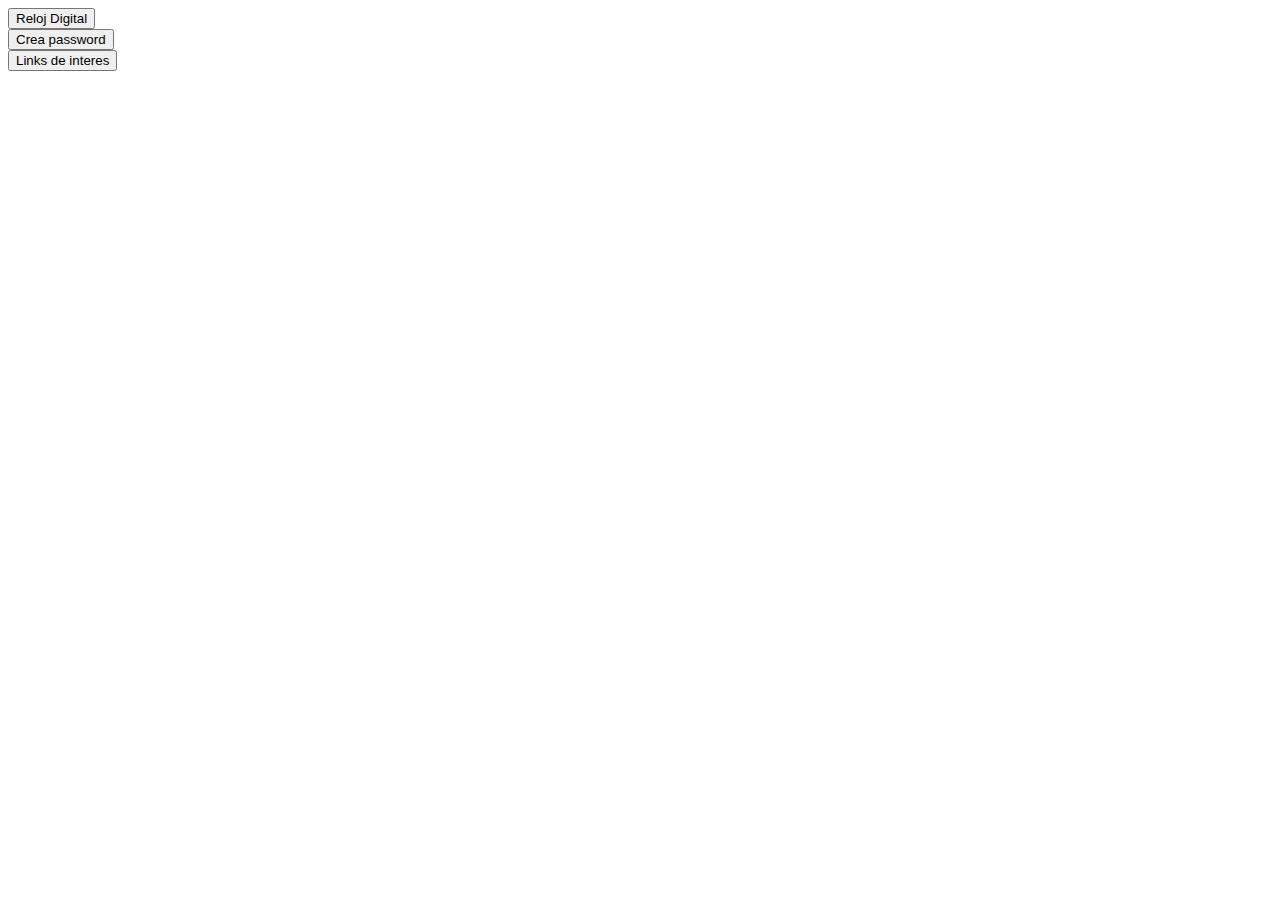
==== index.html @ 319e33f0 "Primera version de index.html" ====
<!DOCTYPE html>
<html lang="en">
    <head>
        <meta charset="UTF-8">
        <meta name="viewport" content="width=device-width, initial-scale=1.0">
        <link rel="stylesheet" href="css/fondo.css">
        <title>Dashboard</title>
    </head>
    <body>
        <header>

        </header>
        
        <div id="dashboard">
            <div class="module">
                <div id="reloj-digital"></div>
                <button onclick="abrirModulo('reloj-digital.html')">Reloj Digital</button>
            </div>
            
            <div class="module">
                <div id="crea-contrasena"></div>
                <button onclick="abrirModulo('password.html')">Crea password</button>
            </div>
            
            <div class="module">
                <div id="links-interesantes"></div>
                <button onclick="abrirModulo('links.html')">Links de interes</button>
            </div>
        </div>
        
        
        <script src="js/fondo.js"></script>
    </body>
</html>
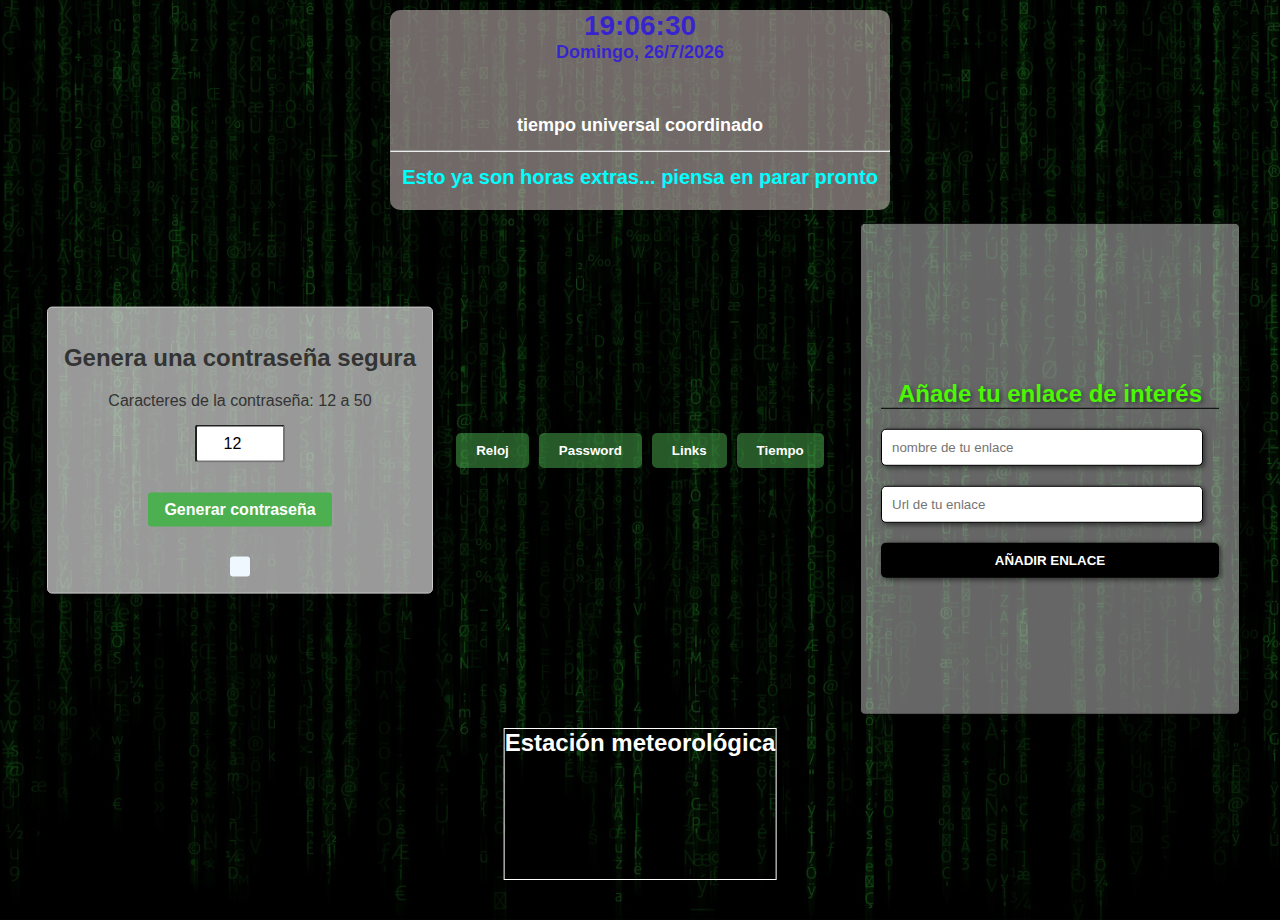
==== commit 5e9c0e25: "Version 0.1" ====
--- a/index.html
+++ b/index.html
@@ -4,6 +4,9 @@
         <meta charset="UTF-8">
         <meta name="viewport" content="width=device-width, initial-scale=1.0">
         <link rel="stylesheet" href="css/fondo.css">
+        <link rel="stylesheet" href="css/reloj-digital.css">
+        <link rel="stylesheet" href="css/password.css">
+        <link rel="stylesheet" href="css/links.css">
         <title>Dashboard</title>
     </head>
     <body>
@@ -11,24 +14,27 @@
 
         </header>
         
-        <div id="dashboard">
-            <div class="module">
-                <div id="reloj-digital"></div>
-                <button onclick="abrirModulo('reloj-digital.html')">Reloj Digital</button>
+        <div id="dashboard-index">
+
+            <div id="enlaces">
+                <button onclick="abrirModulo('reloj-digital.html')">Reloj</button>
+                <button onclick="abrirModulo('password.html')">Password</button>
+                <button onclick="abrirModulo('links.html')">Links</button>
+                <button onclick="abrirModulo('links.html')">Tiempo</button>
             </div>
+
+            <div id="reloj-digital-a"></div>            
+            <div id="crea-contrasena-a"></div>
+            <div id="links-interesantes-a">Links</div>
+            <div id="meteo-a">Estación meteorológica</div>
             
-            <div class="module">
-                <div id="crea-contrasena"></div>
-                <button onclick="abrirModulo('password.html')">Crea password</button>
-            </div>
-            
-            <div class="module">
-                <div id="links-interesantes"></div>
-                <button onclick="abrirModulo('links.html')">Links de interes</button>
-            </div>
         </div>
         
         
         <script src="js/fondo.js"></script>
+        <script src="js/reloj-digital.js"></script>
+        <script src="js/password.js"></script>
+        <script src="js/links.js"></script>
+        <!-- <script src="js/tiempo.js"></script> -->
     </body>
 </html>--- a/css/fondo.css
+++ b/css/fondo.css
@@ -0,0 +1,110 @@
+body {
+    margin: 0;
+    padding: 0;
+    font-family: Arial, sans-serif;
+    height: 100vh;
+    display: flex;
+    justify-content: center;
+    align-items: center;
+    background-color: #f1f1f1;
+    color: #333;
+    overflow: hidden;
+    transition: background-color 0.5s ease;
+}
+
+
+#dashboard-index {
+    width: 100%;
+    height: 100%;
+    padding: 20px;
+    background-color: #0a0a0a;
+    box-shadow: 0px 0px 10px rgba(0, 0, 0, 0.2);
+    display: flex;
+    flex-direction: column;
+    justify-content: center;
+    align-items: center;
+    /* imagenes centradas, que no excedan el body y que no se repitan */
+    background-repeat: no-repeat;
+    background-size: cover;
+    background-position: center;
+    /* Capa semitransparente */
+    background-color: rgba(0, 0, 0, 0.7); /* Cambia el color y la opacidad */
+    background-blend-mode: overlay; /* Mezcla el color con la imagen */
+}
+
+#enlaces {
+    position: absolute;
+    display: flex;
+    justify-content: center;
+    width: 50%;
+    margin: 20px auto;
+    gap: 10px;
+}
+
+button {
+    padding: 10px 20px;
+    background-color: rgba(76, 175, 80, 0.5); /* fondo con transparencia */
+    color: white;
+    font-weight: bold;
+    border: none;
+    border-radius: 5px;
+    cursor: pointer;
+    transition: background-color 0.3s ease;
+}
+
+#reloj-digital-a {
+    /* posicionado y centrado encima de enlaces */
+    position: absolute;
+    width: 500px;
+    height: 200px;
+    top: 10px;
+    left: 50%;
+    transform: translateX(-50%);
+    font-size: 28px;
+    font-weight: bold;
+    color: rgba(29, 4, 250, 0.7);
+    text-align: center;
+    background-color: rgba(226, 208, 208, 0.5); /* fondo con transparencia */
+    background-blend-mode: overlay; /* Mezcla el color con la imagen */
+    border-radius: 10px;
+}
+
+#crea-contrasena-a {
+    /* posicionado y centrado a la izquierda de enlaces */
+    position: absolute;
+    left: 20px;
+    top: 50%;
+    transform: translateY(-50%);
+    width: 400px;
+    padding: 20px;
+    display: flex;
+    flex-direction: column;
+}
+
+
+#links-interesantes-a {
+    /* posicionado y centrado a la derecha de enlaces */
+    position: absolute;
+    right: 20px;
+    top: 60%;
+    transform: translateY(-60%);
+    width: 380px;
+    padding: 20px;
+    display: flex;
+    flex-direction: column;
+    gap: 10px;
+}
+
+#meteo-a {
+    /* posicionado y centrado debajo de enlaces */
+    position: absolute;
+    height: 150px;
+    bottom: 20px;
+    left: 50%;
+    transform: translateX(-50%);
+    font-size: 24px;
+    font-weight: bold;
+    color: white;
+    text-align: center;
+    border: 1px solid white;
+}--- a/css/reloj-digital.css
+++ b/css/reloj-digital.css
@@ -0,0 +1,76 @@
+body {
+    margin: 0;
+    padding: 0;
+    font-family: Arial, sans-serif;
+    height: 100vh;
+    display: flex;
+    justify-content: center;
+    align-items: center;
+    background-color: #f1f1f1;
+    color: #333;
+    overflow: hidden;
+    transition: background-color 0.5s ease;
+}
+
+
+#dashboard {
+    width: 100%;
+    height: 100%;
+    padding: 20px;
+    background-color: #0a0a0a;
+    box-shadow: 0px 0px 10px rgba(0, 0, 0, 0.2);
+    display: flex;
+    flex-direction: column;
+    justify-content: center;
+    align-items: center;
+    /* imagenes centradas, que no excedan el body y que no se repitan */
+    background-repeat: no-repeat;
+    background-size: cover;
+    background-position: center;
+    /* Capa semitransparente */
+    background-color: rgba(0, 0, 0, 0.7); /* Cambia el color y la opacidad */
+    background-blend-mode: overlay; /* Mezcla el color con la imagen */
+}
+
+#zonaHorariaDiv {
+    width: 100%;
+    display: flex;
+    justify-content: center;
+    align-items: center;
+    color: white;
+    font-family: 'Roboto', sans-serif;
+    font-weight: bold;
+    font-size: 15px;
+}
+
+#reloj-digital {
+    font-size: 60px;
+    font-weight: bold;
+    margin-bottom: 20px;
+    transition: font-size 0.5s ease;
+    text-align: center;
+
+    /* Añadimos estilos para el reloj */
+    position: relative;
+    width: 300px;
+    height: 300px;
+    color: aliceblue;
+}
+
+#fecha {
+    
+    font-size: 20px;
+    margin-bottom: 20px;
+    transition: font-size 0.5s ease;
+    text-align: center;
+}
+
+#fraseDiv {
+    font-size: 20px;
+    margin-bottom: 20px;
+    transition: font-size 0.5s ease;
+    text-align: center;
+    width: 100%;
+    color: aqua;
+    font-weight: bold;
+}--- a/css/password.css
+++ b/css/password.css
@@ -0,0 +1,85 @@
+body {
+    margin: 0;
+    padding: 0;
+    font-family: Arial, sans-serif;
+    height: 100vh;
+    display: flex;
+    justify-content: center;
+    align-items: center;
+    background-color: #f1f1f1;
+    color: #333;
+    overflow: hidden;
+    transition: background-color 0.5s ease;
+}
+
+
+#dashboard {
+    width: 100%;
+    height: 100%;
+    padding: 20px;
+    background-color: #0a0a0a;
+    box-shadow: 0px 0px 10px rgba(0, 0, 0, 0.2);
+    display: flex;
+    flex-direction: column;
+    justify-content: center;
+    align-items: center;
+    /* imagenes centradas, que no excedan el body y que no se repitan */
+    background-repeat: no-repeat;
+    background-size: cover;
+    background-position: center;
+    /* Capa semitransparente */
+    background-color: rgba(0, 0, 0, 0.7); /* Cambia el color y la opacidad */
+    background-blend-mode: overlay; /* Mezcla el color con la imagen */
+}
+
+
+
+/* div para visualizar texto, boton y select de generador de contraseña */
+#contrasena {
+    display: flex;
+    flex-direction: column;
+    justify-content: center;
+    align-items: center;
+    margin: 1rem 0;
+    padding: 1rem;
+    border: 1px solid #ccc;
+    border-radius: 5px;
+    margin: auto;
+    
+    /*color de fondo semitransparente*/
+    background-color: rgba(255, 255, 255, 0.6);
+    transition: background-color 0.3s;      
+}
+
+#contrasena input {
+    padding: 0.5rem;
+    margin: 15px auto;
+    border-radius: 3px;
+    outline: none;
+    font-size: 1rem;
+    width: 20%;
+    text-align: center;
+}
+
+/* boton para generar contraseña */
+#generar {
+    padding: 0.5rem 1rem;
+    margin: 15px auto;
+    border: none;
+    border-radius: 3px;
+    cursor: pointer;
+    background-color: #4caf50;
+    color: #fff;
+    font-size: 1rem;
+    transition: background-color 0.3s;
+}
+
+#password-result {
+    margin-top: 15px;
+    padding: 10px;
+    border-radius: 3px;
+    background-color: #f0f8ff;
+    color: #333;
+    font-size: 1rem;
+    transition: background-color 0.3s;    
+}--- a/css/links.css
+++ b/css/links.css
@@ -0,0 +1,114 @@
+body {
+    margin: 0;
+    padding: 0;
+    font-family: Arial, sans-serif;
+    height: 100vh;
+    display: flex;
+    justify-content: center;
+    align-items: center;
+    background-color: #f1f1f1;
+    color: #333;
+    overflow: hidden;
+    transition: background-color 0.5s ease;
+}
+
+
+#dashboard {
+    width: 100%;
+    height: 100%;
+    padding: 20px;
+    background-color: #0a0a0a;
+    box-shadow: 0px 0px 10px rgba(0, 0, 0, 0.2);
+    display: flex;
+    flex-direction: column;
+    justify-content: center;
+    align-items: center;
+    /* imagenes centradas, que no excedan el body y que no se repitan */
+    background-repeat: no-repeat;
+    background-size: cover;
+    background-position: center;
+    /* Capa semitransparente */
+    background-color: rgba(0, 0, 0, 0.7); /* Cambia el color y la opacidad */
+    background-blend-mode: overlay; /* Mezcla el color con la imagen */
+}
+
+
+
+/* div para título, campos y boton de los enlaces */
+#links {
+    display: flex;
+    flex-direction: column;
+    justify-content: center;
+    height: 50vh;
+    background-color: lightgray;
+    padding: 20px;
+    border: 1px solid black;
+    border-radius: 5px;
+    font-family: Arial, sans-serif;
+    color: rgb(255, 255, 255);
+    /*color de fondo semitransparente*/
+    background-color: rgba(255, 255, 255, 0.4);
+    transition: background-color 0.3s; 
+}
+
+#links h2 {
+    margin-bottom: 20px;
+    text-align: center;
+    font-weight: bold;
+    font-size: 24px;
+    /*color de texto extraño*/
+    color: rgb(74, 248, 5);
+    /*shadow de texto*/
+    text-shadow: 2px 2px 5px rgba(0, 0, 0, 0.5);
+    border-bottom: 1px solid black;
+}
+
+#links input {
+    width: 300px;
+    padding: 10px;
+    margin-bottom: 20px;
+    border-radius: 5px;
+    border: 1px solid black;
+    box-shadow: 2px 2px 5px rgba(0, 0, 0, 0.5);
+    font-family: Arial, sans-serif;
+}
+
+#btnAgregar {
+    padding: 10px 20px;
+    background-color: black;
+    color: white;
+    border: none;
+    border-radius: 5px;
+    box-shadow: 2px 2px 5px rgba(0, 0, 0, 0.5);
+    cursor: pointer;
+    font-family: Arial, sans-serif;
+    font-weight: bold;
+    text-transform: uppercase;
+}
+
+#divEnlaces {
+    display: flex;
+    width: 350px;
+    flex-wrap: wrap;
+    justify-content: flex-start;
+    align-items: center;
+    margin-top: 20px;
+}
+
+#btnEnlaces {
+    display: inline-block; /* los botones se colocan en linea */
+    padding: 10px 20px;    
+    border: none;
+    border-radius: 5px;
+    cursor: pointer;
+    /* background-color y color compatibles con fondo oscuro */
+    background-color: rgba(179, 24, 24, 0.5);
+    color: white;
+    margin-bottom: 20px;
+    margin-right: 10px;
+    transition: background-color 0.3s;
+    box-shadow: 2px 2px 5px rgba(0, 0, 0, 0.5);
+    font-family: Arial, sans-serif;
+    font-weight: bold;
+    text-transform: uppercase;
+}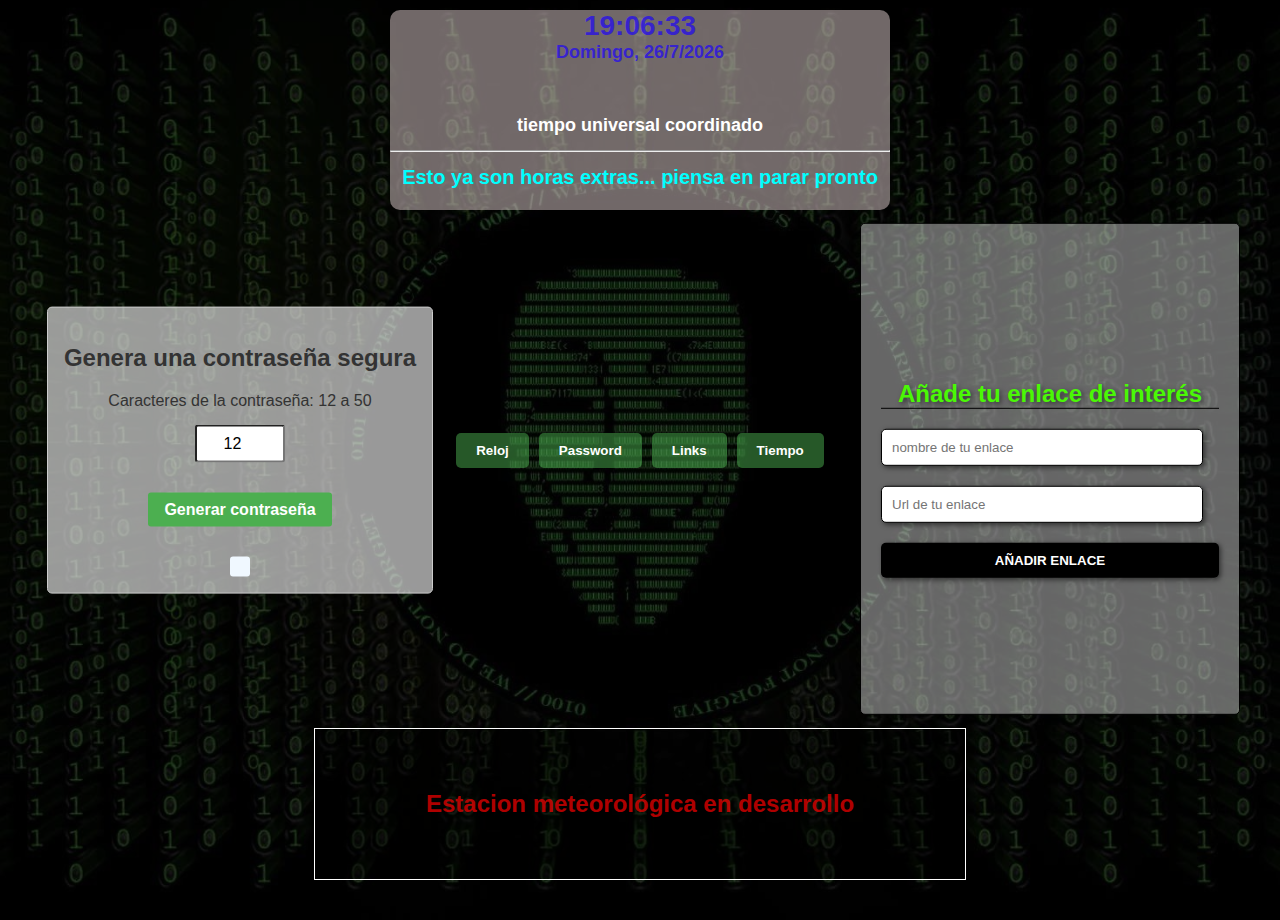
==== commit 41810d93: "Version 0.2" ====
--- a/index.html
+++ b/index.html
@@ -7,6 +7,7 @@
         <link rel="stylesheet" href="css/reloj-digital.css">
         <link rel="stylesheet" href="css/password.css">
         <link rel="stylesheet" href="css/links.css">
+        <link rel="stylesheet" href="css/tiempo.css">
         <title>Dashboard</title>
     </head>
     <body>
@@ -20,13 +21,15 @@
                 <button onclick="abrirModulo('reloj-digital.html')">Reloj</button>
                 <button onclick="abrirModulo('password.html')">Password</button>
                 <button onclick="abrirModulo('links.html')">Links</button>
-                <button onclick="abrirModulo('links.html')">Tiempo</button>
+                <button onclick="abrirModulo('tiempo.html')">Tiempo</button>
             </div>
 
             <div id="reloj-digital-a"></div>            
             <div id="crea-contrasena-a"></div>
-            <div id="links-interesantes-a">Links</div>
-            <div id="meteo-a">Estación meteorológica</div>
+            <div id="links-interesantes-a"></div>
+            <div id="meteo-a">
+                <p id="enDesarrollo">Estacion meteorológica en desarrollo</p>
+            </div>
             
         </div>
         
@@ -35,6 +38,6 @@
         <script src="js/reloj-digital.js"></script>
         <script src="js/password.js"></script>
         <script src="js/links.js"></script>
-        <!-- <script src="js/tiempo.js"></script> -->
+        <script src="js/tiempo.js"></script>
     </body>
 </html>--- a/css/fondo.css
+++ b/css/fondo.css
@@ -99,12 +99,25 @@
     /* posicionado y centrado debajo de enlaces */
     position: absolute;
     height: 150px;
+    width: 650px;
     bottom: 20px;
     left: 50%;
     transform: translateX(-50%);
     font-size: 24px;
     font-weight: bold;
     color: white;
-    text-align: center;
     border: 1px solid white;
+    display: flex;
+    justify-content: center;
+    align-items: center;
+    /* Capa semitransparente */
+    background-color: rgba(0, 0, 0, 0.4); /* Cambia el color y la opacidad */
+    background-blend-mode: overlay; /* Mezcla el color con la imagen */
+}
+
+#enDesarrollo {
+    /* texto de aviso (en desarrollo) dentro del div meteo-a */
+    /* display: none; */
+    color: rgba(255, 0, 0, 0.7);
+    font-weight: bold;
 }--- a/css/tiempo.css
+++ b/css/tiempo.css
@@ -0,0 +1,33 @@
+body {
+    margin: 0;
+    padding: 0;
+    font-family: Arial, sans-serif;
+    height: 100vh;
+    display: flex;
+    justify-content: center;
+    align-items: center;
+    background-color: #f1f1f1;
+    color: #333;
+    overflow: hidden;
+    transition: background-color 0.5s ease;
+}
+
+
+#dashboard {
+    width: 100%;
+    height: 100%;
+    padding: 20px;
+    background-color: #0a0a0a;
+    box-shadow: 0px 0px 10px rgba(0, 0, 0, 0.2);
+    display: flex;
+    flex-direction: column;
+    justify-content: center;
+    align-items: center;
+    /* imagenes centradas, que no excedan el body y que no se repitan */
+    background-repeat: no-repeat;
+    background-size: cover;
+    background-position: center;
+    /* Capa semitransparente */
+    background-color: rgba(0, 0, 0, 0.7); /* Cambia el color y la opacidad */
+    background-blend-mode: overlay; /* Mezcla el color con la imagen */
+}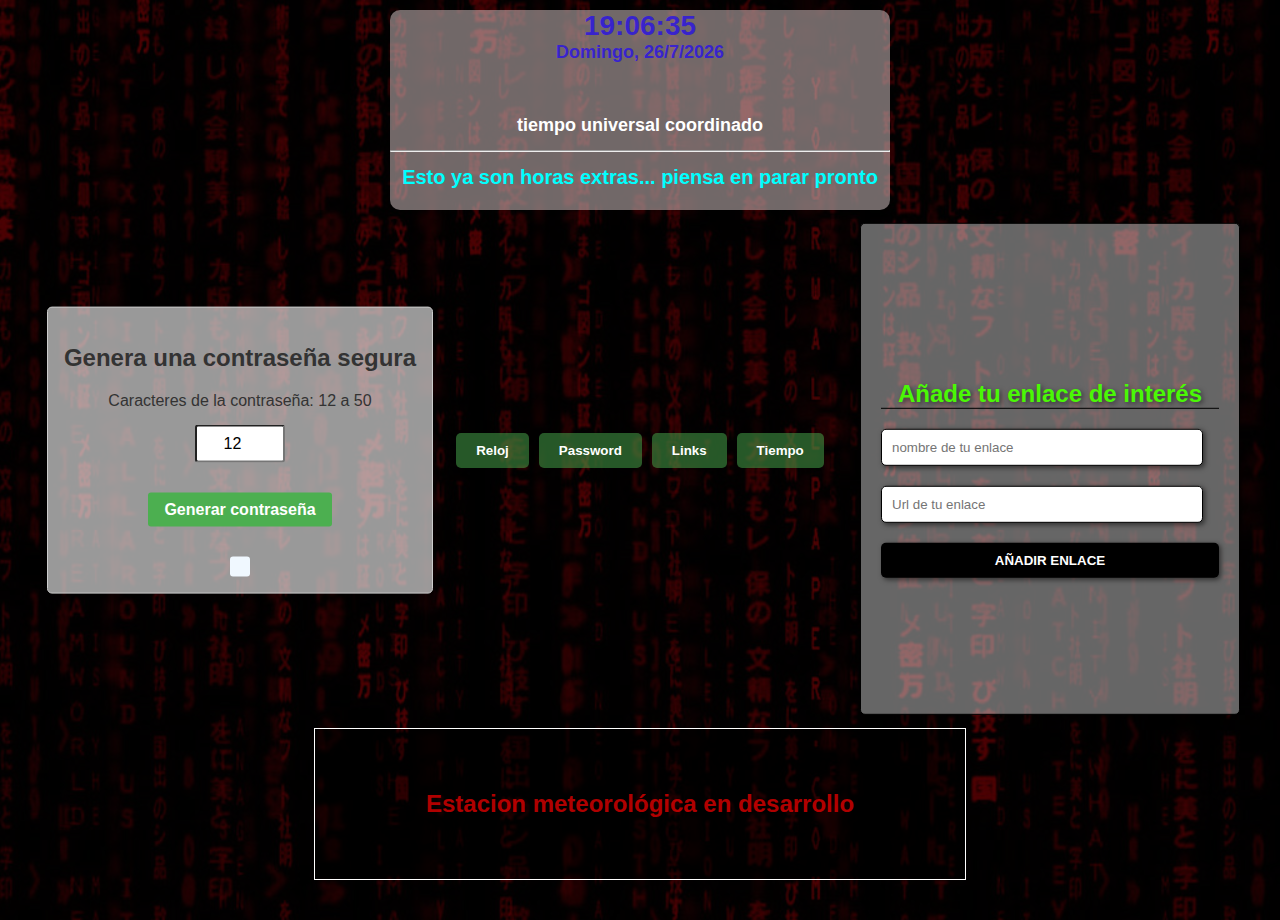
==== commit 1d450991: "Resuelto borrar enlaces (visual y localStorage)" ====
--- a/index.html
+++ b/index.html
@@ -33,7 +33,6 @@
             
         </div>
         
-        
         <script src="js/fondo.js"></script>
         <script src="js/reloj-digital.js"></script>
         <script src="js/password.js"></script>
--- a/css/links.css
+++ b/css/links.css
@@ -111,4 +111,37 @@
     font-family: Arial, sans-serif;
     font-weight: bold;
     text-transform: uppercase;
-}+}
+
+.link-container {
+    position: relative;
+    display: inline-block;
+    margin: 10px;
+}
+
+.btn-enlace {
+    padding: 10px 20px;
+    font-size: 16px;
+    cursor: pointer;
+    border: none;
+    background-color: #007bff;
+    color: white;
+    border-radius: 5px;
+}
+
+.btn-borrar {
+    position: absolute;
+    top: -5px;
+    right: -5px;
+    font-size: 14px;
+    cursor: pointer;
+    color: red;
+    background-color: white;
+    border: 1px solid red;
+    border-radius: 50%;
+    width: 20px;
+    height: 20px;
+    display: flex;
+    align-items: center;
+    justify-content: center;
+}
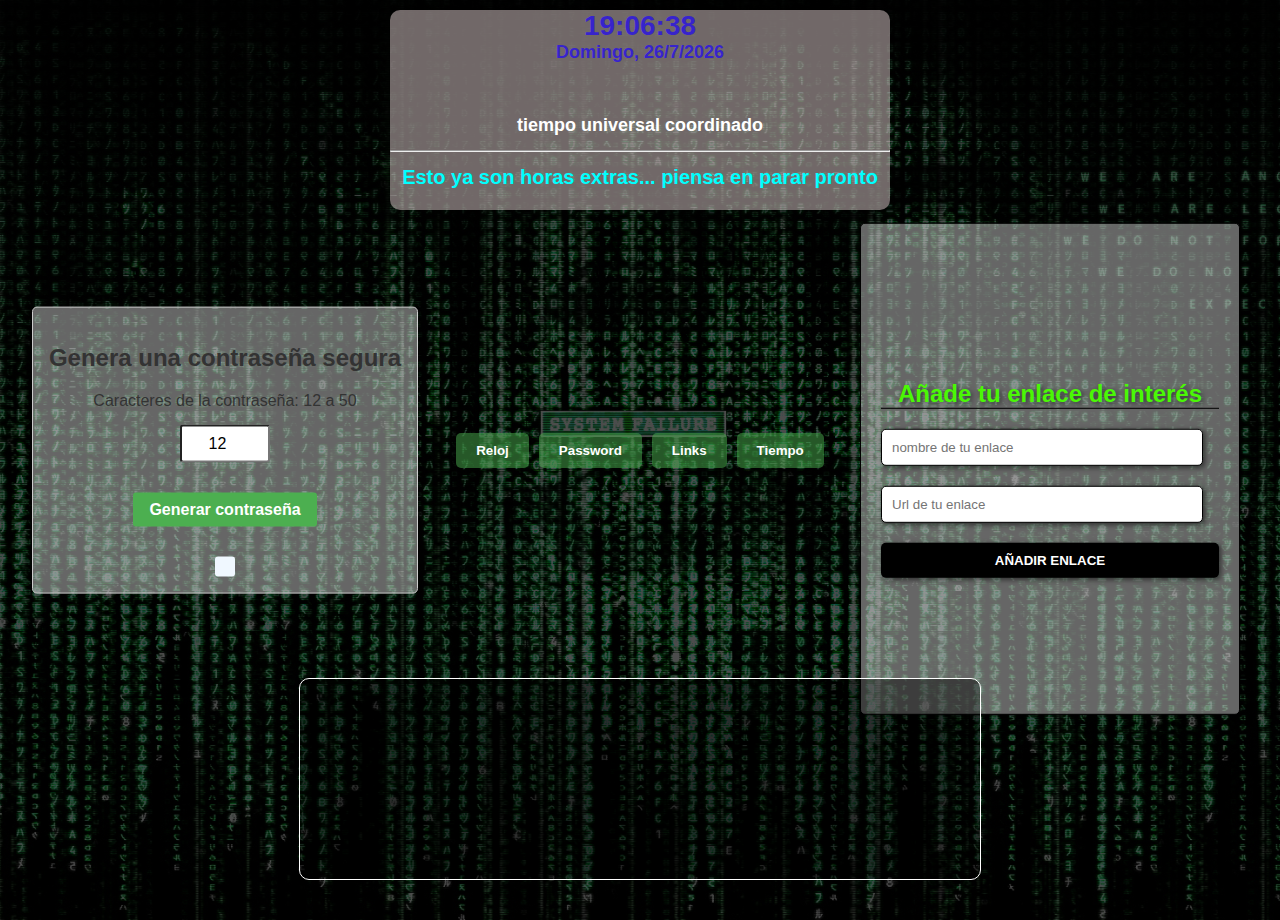
==== commit 31ed7ddc: "Módulo de clima semi-acabado" ====
--- a/index.html
+++ b/index.html
@@ -27,9 +27,7 @@
             <div id="reloj-digital-a"></div>            
             <div id="crea-contrasena-a"></div>
             <div id="links-interesantes-a"></div>
-            <div id="meteo-a">
-                <p id="enDesarrollo">Estacion meteorológica en desarrollo</p>
-            </div>
+            <div id="meteo-a"></div>
             
         </div>
         
--- a/css/fondo.css
+++ b/css/fondo.css
@@ -72,7 +72,7 @@
 #crea-contrasena-a {
     /* posicionado y centrado a la izquierda de enlaces */
     position: absolute;
-    left: 20px;
+    left: 5px;
     top: 50%;
     transform: translateY(-50%);
     width: 400px;
@@ -98,26 +98,38 @@
 #meteo-a {
     /* posicionado y centrado debajo de enlaces */
     position: absolute;
-    height: 150px;
-    width: 650px;
+    height: 200px;
+    width: 680px;
     bottom: 20px;
     left: 50%;
     transform: translateX(-50%);
-    font-size: 24px;
+    font-size: 14px;
     font-weight: bold;
     color: white;
     border: 1px solid white;
     display: flex;
+    flex-wrap: wrap;
     justify-content: center;
     align-items: center;
+    gap: 10px;
     /* Capa semitransparente */
     background-color: rgba(0, 0, 0, 0.4); /* Cambia el color y la opacidad */
     background-blend-mode: overlay; /* Mezcla el color con la imagen */
+    border-radius: 10px;
 }
 
-#enDesarrollo {
-    /* texto de aviso (en desarrollo) dentro del div meteo-a */
-    /* display: none; */
-    color: rgba(255, 0, 0, 0.7);
+/* h2 dentro del id meteo-a centrado y encima del resto de datos */
+#meteo-a h2 {
+    position: absolute;
+    top: 10px;
+    left: 50%;
+    transform: translateX(-50%);
+    text-align: center;
+    color: white;
     font-weight: bold;
+}
+
+#meteo-a p {
+    border: 1px solid white;
+    padding: 5px;
 }--- a/css/password.css
+++ b/css/password.css
@@ -47,8 +47,8 @@
     margin: auto;
     
     /*color de fondo semitransparente*/
-    background-color: rgba(255, 255, 255, 0.6);
-    transition: background-color 0.3s;      
+    background-color: rgba(255, 255, 255, 0.4);
+    transition: background-color 0.3s;    
 }
 
 #contrasena input {
--- a/css/tiempo.css
+++ b/css/tiempo.css
@@ -7,7 +7,7 @@
     justify-content: center;
     align-items: center;
     background-color: #f1f1f1;
-    color: #333;
+    /* color: #333; */
     overflow: hidden;
     transition: background-color 0.5s ease;
 }
@@ -30,4 +30,25 @@
     /* Capa semitransparente */
     background-color: rgba(0, 0, 0, 0.7); /* Cambia el color y la opacidad */
     background-blend-mode: overlay; /* Mezcla el color con la imagen */
+}
+
+#tiempoDiv {
+    font-size: 50px;
+    margin-bottom: 20px;
+    /* color del texto en blanco y bold */
+    color: #fff;
+    font-weight: bold;
+}
+
+#tiempo h2 {
+    margin-bottom: 10px;
+    font-size: 20px;
+    color: #022ff8;
+    font-weight: bold;
+}
+
+#tiempo p {
+    color: #fff;
+    font-size: 18px;
+    margin-bottom: 10px;
 }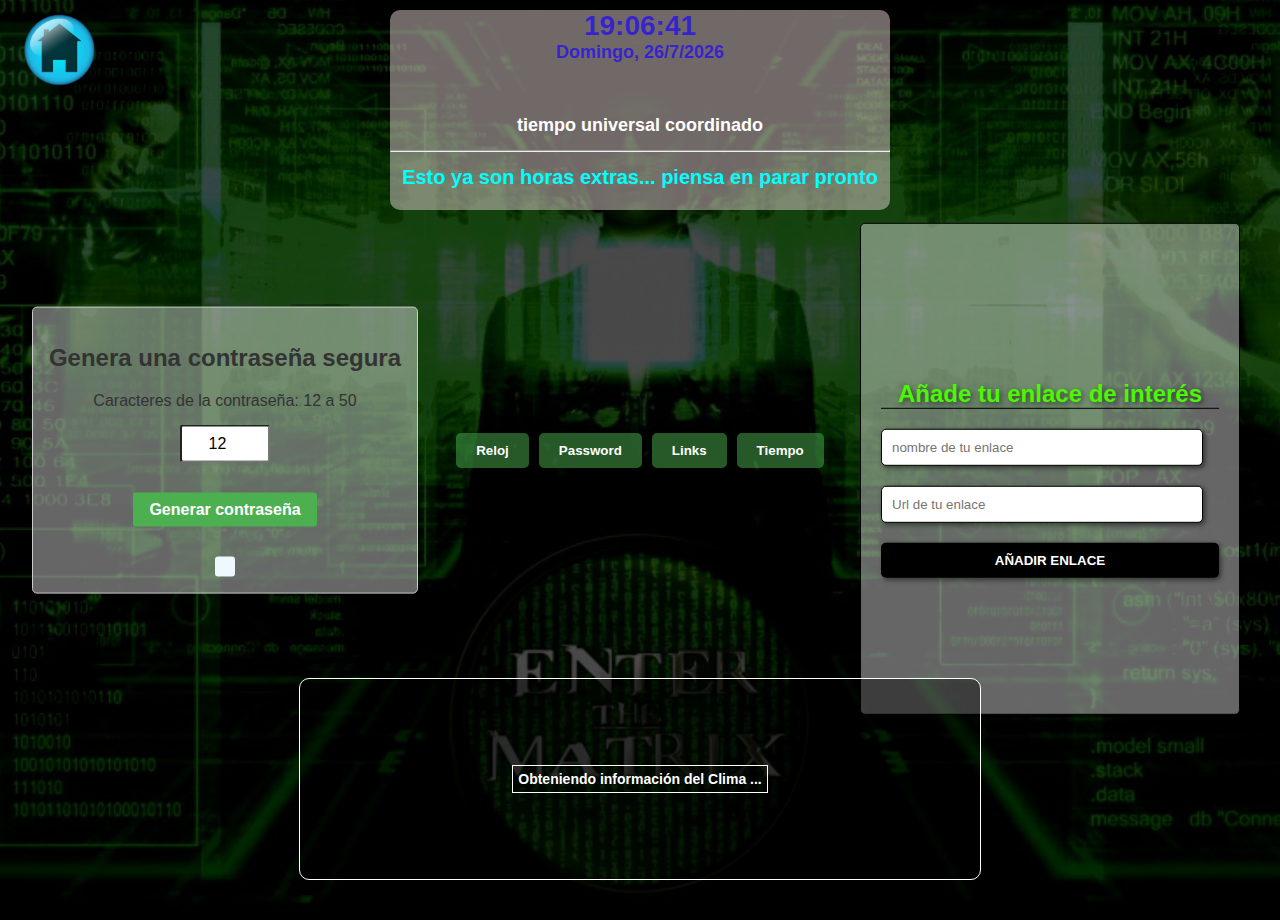
==== commit 1b7f5295: "Version 1.0" ====
--- a/index.html
+++ b/index.html
@@ -15,8 +15,13 @@
 
         </header>
         
-        <div id="dashboard-index">
+        <div id="dashboard-index"> 
 
+            <div id=""home>
+                <a href="index.html">
+                    <img src="img/home-button.png" alt="home" id="homeImg">
+                </a>
+            </div>
             <div id="enlaces">
                 <button onclick="abrirModulo('reloj-digital.html')">Reloj</button>
                 <button onclick="abrirModulo('password.html')">Password</button>
--- a/css/fondo.css
+++ b/css/fondo.css
@@ -30,6 +30,15 @@
     /* Capa semitransparente */
     background-color: rgba(0, 0, 0, 0.7); /* Cambia el color y la opacidad */
     background-blend-mode: overlay; /* Mezcla el color con la imagen */
+}
+
+#homeImg {
+    position: absolute;
+    top: 10px;
+    left: 10px;
+    width: 100px;
+    height: auto;
+    cursor: pointer;
 }
 
 #enlaces {
@@ -108,6 +117,7 @@
     color: white;
     border: 1px solid white;
     display: flex;
+    flex-direction: row;
     flex-wrap: wrap;
     justify-content: center;
     align-items: center;
@@ -118,10 +128,19 @@
     border-radius: 10px;
 }
 
-/* h2 dentro del id meteo-a centrado y encima del resto de datos */
+#meteo-a h5 {
+    position: absolute;
+    top: 0px;
+    left: 50%;
+    transform: translateX(-50%);
+    text-align: center;
+    color: white;
+    font-weight: bold;
+}
+
 #meteo-a h2 {
     position: absolute;
-    top: 10px;
+    top: 25px;
     left: 50%;
     transform: translateX(-50%);
     text-align: center;
@@ -132,4 +151,4 @@
 #meteo-a p {
     border: 1px solid white;
     padding: 5px;
-}+} --- a/css/reloj-digital.css
+++ b/css/reloj-digital.css
@@ -31,6 +31,15 @@
     background-color: rgba(0, 0, 0, 0.7); /* Cambia el color y la opacidad */
     background-blend-mode: overlay; /* Mezcla el color con la imagen */
 }
+
+#homeImg {
+    position: absolute;
+    top: 10px;
+    left: 10px;
+    width: 100px;
+    height: auto;
+    cursor: pointer;
+} 
 
 #zonaHorariaDiv {
     width: 100%;
--- a/css/password.css
+++ b/css/password.css
@@ -13,7 +13,7 @@
 }
 
 
-#dashboard {
+#dashboard { 
     width: 100%;
     height: 100%;
     padding: 20px;
--- a/css/links.css
+++ b/css/links.css
@@ -35,7 +35,7 @@
 
 
 /* div para título, campos y boton de los enlaces */
-#links {
+#links { 
     display: flex;
     flex-direction: column;
     justify-content: center;
--- a/css/tiempo.css
+++ b/css/tiempo.css
@@ -13,7 +13,7 @@
 }
 
 
-#dashboard {
+#dashboard { 
     width: 100%;
     height: 100%;
     padding: 20px;
@@ -21,6 +21,7 @@
     box-shadow: 0px 0px 10px rgba(0, 0, 0, 0.2);
     display: flex;
     flex-direction: column;
+    flex-wrap: wrap;
     justify-content: center;
     align-items: center;
     /* imagenes centradas, que no excedan el body y que no se repitan */
@@ -32,18 +33,40 @@
     background-blend-mode: overlay; /* Mezcla el color con la imagen */
 }
 
-#tiempoDiv {
+#homeImg {
+    position: absolute;
+    top: 10px;
+    left: 10px;
+    width: 100px;
+    height: auto;
+    cursor: pointer;
+}
+
+#tiempo {
     font-size: 50px;
     margin-bottom: 20px;
     /* color del texto en blanco y bold */
     color: #fff;
     font-weight: bold;
+    border: 1px solid white;
+    border-radius: 10px;
+    padding: 20px;
+    /* Capa semitransparente */
+    background-color: rgba(148, 144, 144, 0.7); /* Cambia el color y la opacidad */
+    background-blend-mode: overlay; /* Mezcla el color con la imagen */
 }
 
 #tiempo h2 {
     margin-bottom: 10px;
     font-size: 20px;
-    color: #022ff8;
+    color: #0f0f0f;
+    font-weight: bold;
+}
+
+#tiempo h5 {
+    margin-bottom: 10px;
+    font-size: 15px;
+    color: #0f0f0f;
     font-weight: bold;
 }
 
